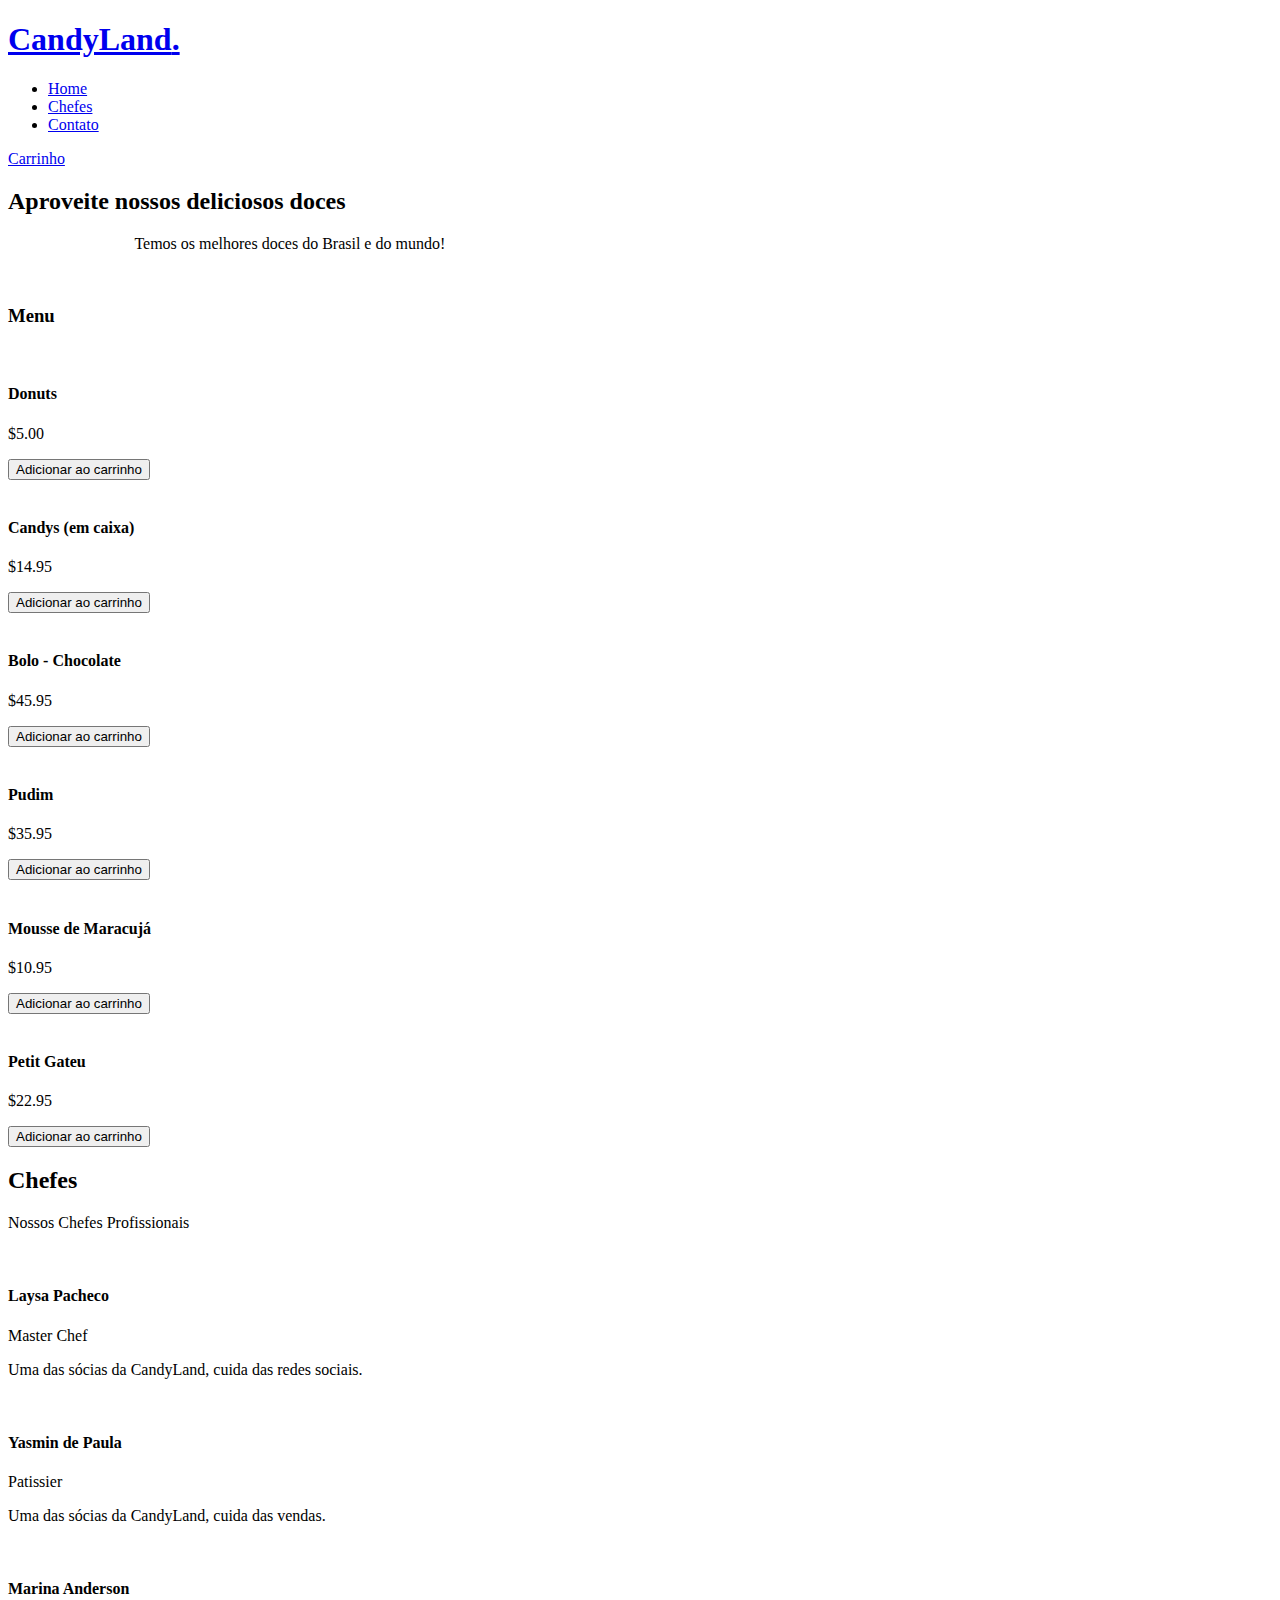
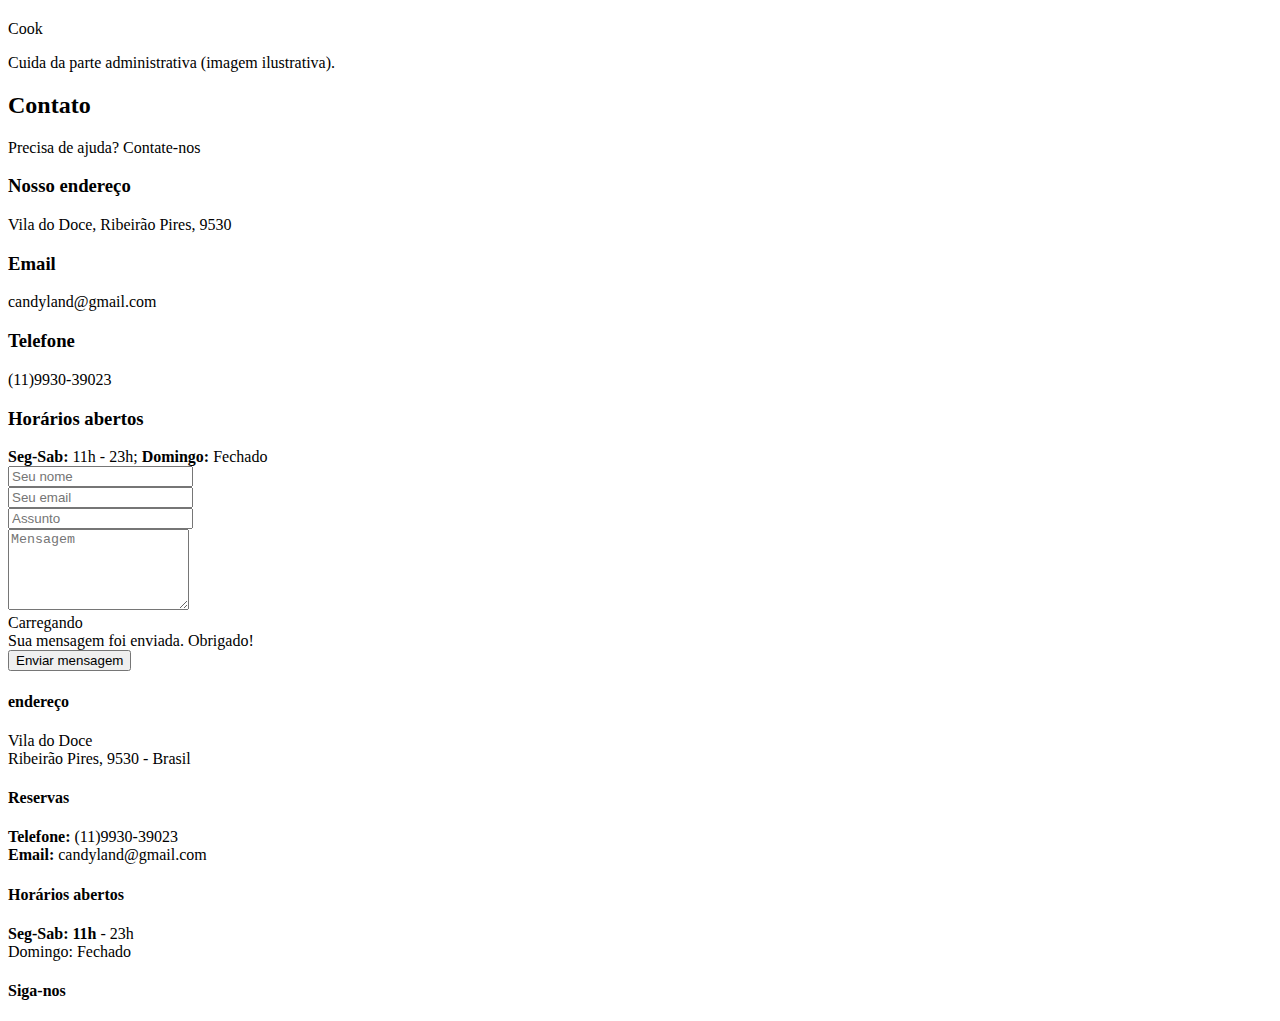
==== principal.html @ 86f4de65 "Add files via upload" ====
<!DOCTYPE html>
<html lang="pt-BR">

<head>
  <meta charset="utf-8">
  <meta content="width=device-width, initial-scale=1.0" name="viewport">

  <title>CandyLand</title>
  <meta content="" name="description">
  <meta content="" name="keywords">

  <!-- Favicons -->
  <link href="assets/img/favicon.png" rel="icon">
  <link href="assets/img/apple-touch-icon.png" rel="apple-touch-icon">

  <!-- Google Fonts -->
  <link rel="preconnect" href="https://fonts.googleapis.com">
  <link rel="preconnect" href="https://fonts.gstatic.com" crossorigin>
  <link href="https://fonts.googleapis.com/css2?family=Open+Sans:ital,wght@0,300;0,400;0,500;0,600;0,700;1,300;1,400;1,600;1,700&family=Amatic+SC:ital,wght@0,300;0,400;0,500;0,600;0,700;1,300;1,400;1,500;1,600;1,700&family=Inter:ital,wght@0,300;0,400;0,500;0,600;0,700;1,300;1,400;1,500;1,600;1,700&display=swap" rel="stylesheet">

  <!-- Vendor CSS Files -->
  <link href="assets/vendor/bootstrap/css/bootstrap.min.css" rel="stylesheet">
  <link href="assets/vendor/bootstrap-icons/bootstrap-icons.css" rel="stylesheet">
  <link href="assets/vendor/aos/aos.css" rel="stylesheet">
  <link href="assets/vendor/glightbox/css/glightbox.min.css" rel="stylesheet">
  <link href="assets/vendor/swiper/swiper-bundle.min.css" rel="stylesheet">

  <!-- Template Main CSS File -->
  <link href="assets/css/main.css" rel="stylesheet">

</head>

<body>

  <!-- ======= Header ======= -->
  <header id="header" class="header fixed-top d-flex align-items-center">
    <div class="container d-flex align-items-center justify-content-between">

      <a href="index.html" class="logo d-flex align-items-center me-auto me-lg-0">
        <!-- Uncomment the line below if you also wish to use an image logo -->
        <!-- <img src="assets/img/logo.png" alt=""> -->
        <h1>CandyLand<span>.</span></h1>
      </a>

      <nav id="navbar" class="navbar">
        <ul>
          <li><a href="#hero">Home</a></li>
          <li><a href="#chefs">Chefes</a></li>
          <li><a href="#contact">Contato</a></li>
        </ul>
      </nav><!-- .navbar -->

      <a class="btn-book-a-table" href="carrinho.html">Carrinho</a>
      <i class="mobile-nav-toggle mobile-nav-show bi bi-list"></i>
      <i class="mobile-nav-toggle mobile-nav-hide d-none bi bi-x"></i>

    </div>
  </header><!-- End Header -->

  <!-- ======= Hero Section ======= -->
  <section id="hero" class="hero d-flex align-items-center section-bg">
    <div class="container">
      <div class="row justify-content-between gy-5">
        <div class="col-lg-5 order-2 order-lg-1 d-flex flex-column justify-content-center align-items-center align-items-lg-start text-center text-lg-start">
          <h2 data-aos="fade-up">Aproveite nossos deliciosos doces</h2>
          <p style="margin-left: 10%;" data-aos="fade-up" data-aos-delay="100">Temos os melhores doces do Brasil e do mundo!</p>
          <div class="d-flex" data-aos="fade-up" data-aos-delay="200">
          </div>
        </div>
        <div class="col-lg-5 order-1 order-lg-2 text-center text-lg-start">
          <img style="width: 70%;" src="assets/img/rosquinhas.png" class="img-fluid" alt="" data-aos="zoom-out" data-aos-delay="300">
        </div>
      </div>
    </div>
  </section><!-- End Hero Section -->

  <main id="main">

    <!-- ======= About Section ======= -->
    <section id="about" class="about">
      <div class="container" data-aos="fade-up">

            <div class="tab-header text-center">
              <h3>Menu</h3>
            </div>

            <div class="row gy-5">

              <div class="col-lg-4 menu-item">
                <a href="assets/img/rosquinha.png" class="glightbox"><img src="assets/img/rosquinha.png" class="menu-img img-fluid" alt=""></a>
                <h4>Donuts</h4>
                <p id="price_1" class="price">
                   $5.00
                </p>
                <button class="btn-card" onclick="addToCart('Donuts', 5)">Adicionar ao carrinho</button>
             </div><!-- Menu Item -->

              <div class="col-lg-4 menu-item">
                <a href="assets\img\depositphotos_20615819-stock-photo-sweet-candy.jpg" class="glightbox"><img src="assets\img\depositphotos_20615819-stock-photo-sweet-candy.jpg" class="menu-img img-fluid" alt=""></a>
                <h4>Candys (em caixa)</h4>
                <p class="price">
                  $14.95
                </p>
                <button class="btn-card" onclick="addToCart('Candys', 14.95)">Adicionar ao carrinho</button>              </div><!-- Menu Item -->

              <div class="col-lg-4 menu-item">
                <a href="assets/img/bolo.png" class="glightbox"><img src="assets/img/bolo.png" class="menu-img img-fluid" alt=""></a>
                <h4>Bolo - Chocolate</h4>
                <p class="price">
                  $45.95
                </p>
                <button class="btn-card" onclick="addToCart('Bolo de Chocolate', 45.95)">Adicionar ao carrinho</button>              </div><!-- Menu Item -->

              <div class="col-lg-4 menu-item">
                <a href="assets/img/pudim.png" class="glightbox"><img src="assets/img/pudim.png" class="menu-img img-fluid" alt=""></a>
                <h4>Pudim</h4>
                <p class="price">
                  $35.95
                </p>
                <button class="btn-card" onclick="addToCart('Pudim', 35.95)">Adicionar ao carrinho</button>              </div><!-- Menu Item -->

              <div class="col-lg-4 menu-item">
                <a href="assets/img/mousse-maracuja.png" class="glightbox"><img src="assets/img/mousse-maracuja.png" class="menu-img img-fluid" alt=""></a>
                <h4>Mousse de Maracujá</h4>
                <p class="price">
                  $10.95
                </p>
                <button class="btn-card" onclick="addToCart('Mousse de Maracujá', 10.95)">Adicionar ao carrinho</button>              </div><!-- Menu Item -->

              <div class="col-lg-4 menu-item">
                <a href="assets/img/petit-gateu.png" class="glightbox"><img src="assets/img/petit-gateu.png" class="menu-img img-fluid" alt=""></a>
                <h4>Petit Gateu</h4>
                <p class="price">
                  $22.95
                </p>
                <button class="btn-card" onclick="addToCart('Petit Gateu', 22.95)">Adicionar ao carrinho</button>              </div><!-- Menu Item -->

              </div><!-- Menu Item -->

            </div>
          </div><!-- End Starter Menu Content -->

    <!-- ======= Chefs Section ======= -->
    <section id="chefs" class="chefs section-bg">
      <div class="container" data-aos="fade-up">

        <div class="section-header">
          <h2>Chefes</h2>
          <p>Nossos <span>Chefes</span> Profissionais</p>
        </div>

        <div class="row gy-4">

          <div class="col-lg-4 col-md-6 d-flex align-items-stretch" data-aos="fade-up" data-aos-delay="100">
            <div class="chef-member">
              <div class="member-img">
                <img src="assets/img/chefs/laysa.jpeg" class="img-fluid" alt="">
                <div class="social">
                  <a href=""><i class="bi bi-twitter"></i></a>
                  <a href=""><i class="bi bi-facebook"></i></a>
                  <a href=""><i class="bi bi-instagram"></i></a>
                  <a href=""><i class="bi bi-linkedin"></i></a>
                </div>
              </div>
              <div class="member-info">
                <h4>Laysa Pacheco</h4>
                <span>Master Chef</span>
                <p>Uma das sócias da CandyLand, cuida das redes sociais.</p>
              </div>
            </div>
          </div><!-- End Chefs Member -->

          <div class="col-lg-4 col-md-6 d-flex align-items-stretch" data-aos="fade-up" data-aos-delay="200">
            <div class="chef-member">
              <div class="member-img">
                <img src="assets/img/chefs/yas.jpeg" class="img-fluid" alt="">
                <div class="social">
                  <a href=""><i class="bi bi-twitter"></i></a>
                  <a href=""><i class="bi bi-facebook"></i></a>
                  <a href=""><i class="bi bi-instagram"></i></a>
                  <a href=""><i class="bi bi-linkedin"></i></a>
                </div>
              </div>
              <div class="member-info">
                <h4>Yasmin de Paula</h4>
                <span>Patissier</span>
                <p>Uma das sócias da CandyLand, cuida das vendas.</p>
              </div>
            </div>
          </div><!-- End Chefs Member -->

          <div class="col-lg-4 col-md-6 d-flex align-items-stretch" data-aos="fade-up" data-aos-delay="300">
            <div class="chef-member">
              <div class="member-img">
                <img style="height: 70vh;" src="assets/img/chefs/menina.jpg" class="img-fluid" alt="">
                <div class="social">
                  <a href=""><i class="bi bi-twitter"></i></a>
                  <a href=""><i class="bi bi-facebook"></i></a>
                  <a href=""><i class="bi bi-instagram"></i></a>
                  <a href=""><i class="bi bi-linkedin"></i></a>
                </div>
              </div>
              <div class="member-info">
                <h4>Marina Anderson</h4>
                <span>Cook</span>
                <p>Cuida da parte administrativa (imagem ilustrativa).</p>
              </div>
            </div>
          </div><!-- End Chefs Member -->

        </div>

      </div>
    </section><!-- End Chefs Section -->

    <!-- ======= Contact Section ======= -->
    <section id="contact" class="contact">
      <div class="container" data-aos="fade-up">

        <div class="section-header">
          <h2>Contato</h2>
          <p>Precisa de ajuda? <span>Contate-nos</span></p>
        </div>

        <div class="row gy-4">

          <div class="col-md-6">
            <div class="info-item  d-flex align-items-center">
              <i class="icon bi bi-map flex-shrink-0"></i>
              <div>
                <h3>Nosso endereço</h3>
                <p>Vila do Doce, Ribeirão Pires, 9530</p>
              </div>
            </div>
          </div><!-- End Info Item -->

          <div class="col-md-6">
            <div class="info-item d-flex align-items-center">
              <i class="icon bi bi-envelope flex-shrink-0"></i>
              <div>
                <h3>Email</h3>
                <p>candyland@gmail.com</p>
              </div>
            </div>
          </div><!-- End Info Item -->

          <div class="col-md-6">
            <div class="info-item  d-flex align-items-center">
              <i class="icon bi bi-telephone flex-shrink-0"></i>
              <div>
                <h3>Telefone</h3>
                <p>(11)9930-39023</p>
              </div>
            </div>
          </div><!-- End Info Item -->

          <div class="col-md-6">
            <div class="info-item  d-flex align-items-center">
              <i class="icon bi bi-share flex-shrink-0"></i>
              <div>
                <h3>Horários abertos</h3>
                <div><strong>Seg-Sab:</strong> 11h - 23h;
                  <strong>Domingo:</strong> Fechado
                </div>
              </div>
            </div>
          </div><!-- End Info Item -->

        </div>

        <form action="forms/contact.php" method="post" role="form" class="php-email-form p-3 p-md-4">
          <div class="row">
            <div class="col-xl-6 form-group">
              <input type="text" name="name" class="form-control" id="name" placeholder="Seu nome" required>
            </div>
            <div class="col-xl-6 form-group">
              <input type="email" class="form-control" name="email" id="email" placeholder="Seu email" required>
            </div>
          </div>
          <div class="form-group">
            <input type="text" class="form-control" name="subject" id="subject" placeholder="Assunto" required>
          </div>
          <div class="form-group">
            <textarea class="form-control" name="message" rows="5" placeholder="Mensagem" required></textarea>
          </div>
          <div class="my-3">
            <div class="loading">Carregando</div>
            <div class="error-message"></div>
            <div class="sent-message">Sua mensagem foi enviada. Obrigado!</div>
          </div>
          <div class="text-center"><button type="submit">Enviar mensagem</button></div>
        </form><!--End Contact Form -->

      </div>
    </section><!-- End Contact Section -->

  </main><!-- End #main -->

  <!-- ======= Footer ======= -->
  <footer id="footer" class="footer">

    <div class="container">
      <div class="row gy-3">
        <div class="col-lg-3 col-md-6 d-flex">
          <i class="bi bi-geo-alt icon"></i>
          <div>
            <h4>endereço</h4>
            <p>
              Vila do Doce <br>
              Ribeirão Pires, 9530 - Brasil<br>
            </p>
          </div>

        </div>

        <div class="col-lg-3 col-md-6 footer-links d-flex">
          <i class="bi bi-telephone icon"></i>
          <div>
            <h4>Reservas</h4>
            <p>
              <strong>Telefone:</strong> (11)9930-39023<br>
              <strong>Email:</strong> candyland@gmail.com<br>
            </p>
          </div>
        </div>

        <div class="col-lg-3 col-md-6 footer-links d-flex">
          <i class="bi bi-clock icon"></i>
          <div>
            <h4>Horários abertos</h4>
            <p>
              <strong>Seg-Sab: 11h</strong> - 23h<br>
              Domingo: Fechado
            </p>
          </div>
        </div>

        <div class="col-lg-3 col-md-6 footer-links">
          <h4>Siga-nos</h4>
          <div class="social-links d-flex">
            <a href="#" class="twitter"><i class="bi bi-twitter"></i></a>
            <a href="#" class="facebook"><i class="bi bi-facebook"></i></a>
            <a href="#" class="instagram"><i class="bi bi-instagram"></i></a>
            <a href="#" class="linkedin"><i class="bi bi-linkedin"></i></a>
          </div>
        </div>

      </div>
    </div>

  </footer><!-- End Footer -->
  <!-- End Footer -->

  <a href="#" class="scroll-top d-flex align-items-center justify-content-center"><i class="bi bi-arrow-up-short"></i></a>

  <div id="preloader"></div>

  <!-- Vendor JS Files -->
  <script src="assets/vendor/bootstrap/js/bootstrap.bundle.min.js"></script>
  <script src="assets/vendor/aos/aos.js"></script>
  <script src="assets/vendor/glightbox/js/glightbox.min.js"></script>
  <script src="assets/vendor/purecounter/purecounter_vanilla.js"></script>
  <script src="assets/vendor/swiper/swiper-bundle.min.js"></script>
  <script src="assets/vendor/php-email-form/validate.js"></script>

  <!-- Template Main JS File -->
  <script src="assets/js/main.js"></script>

</body>

</html>
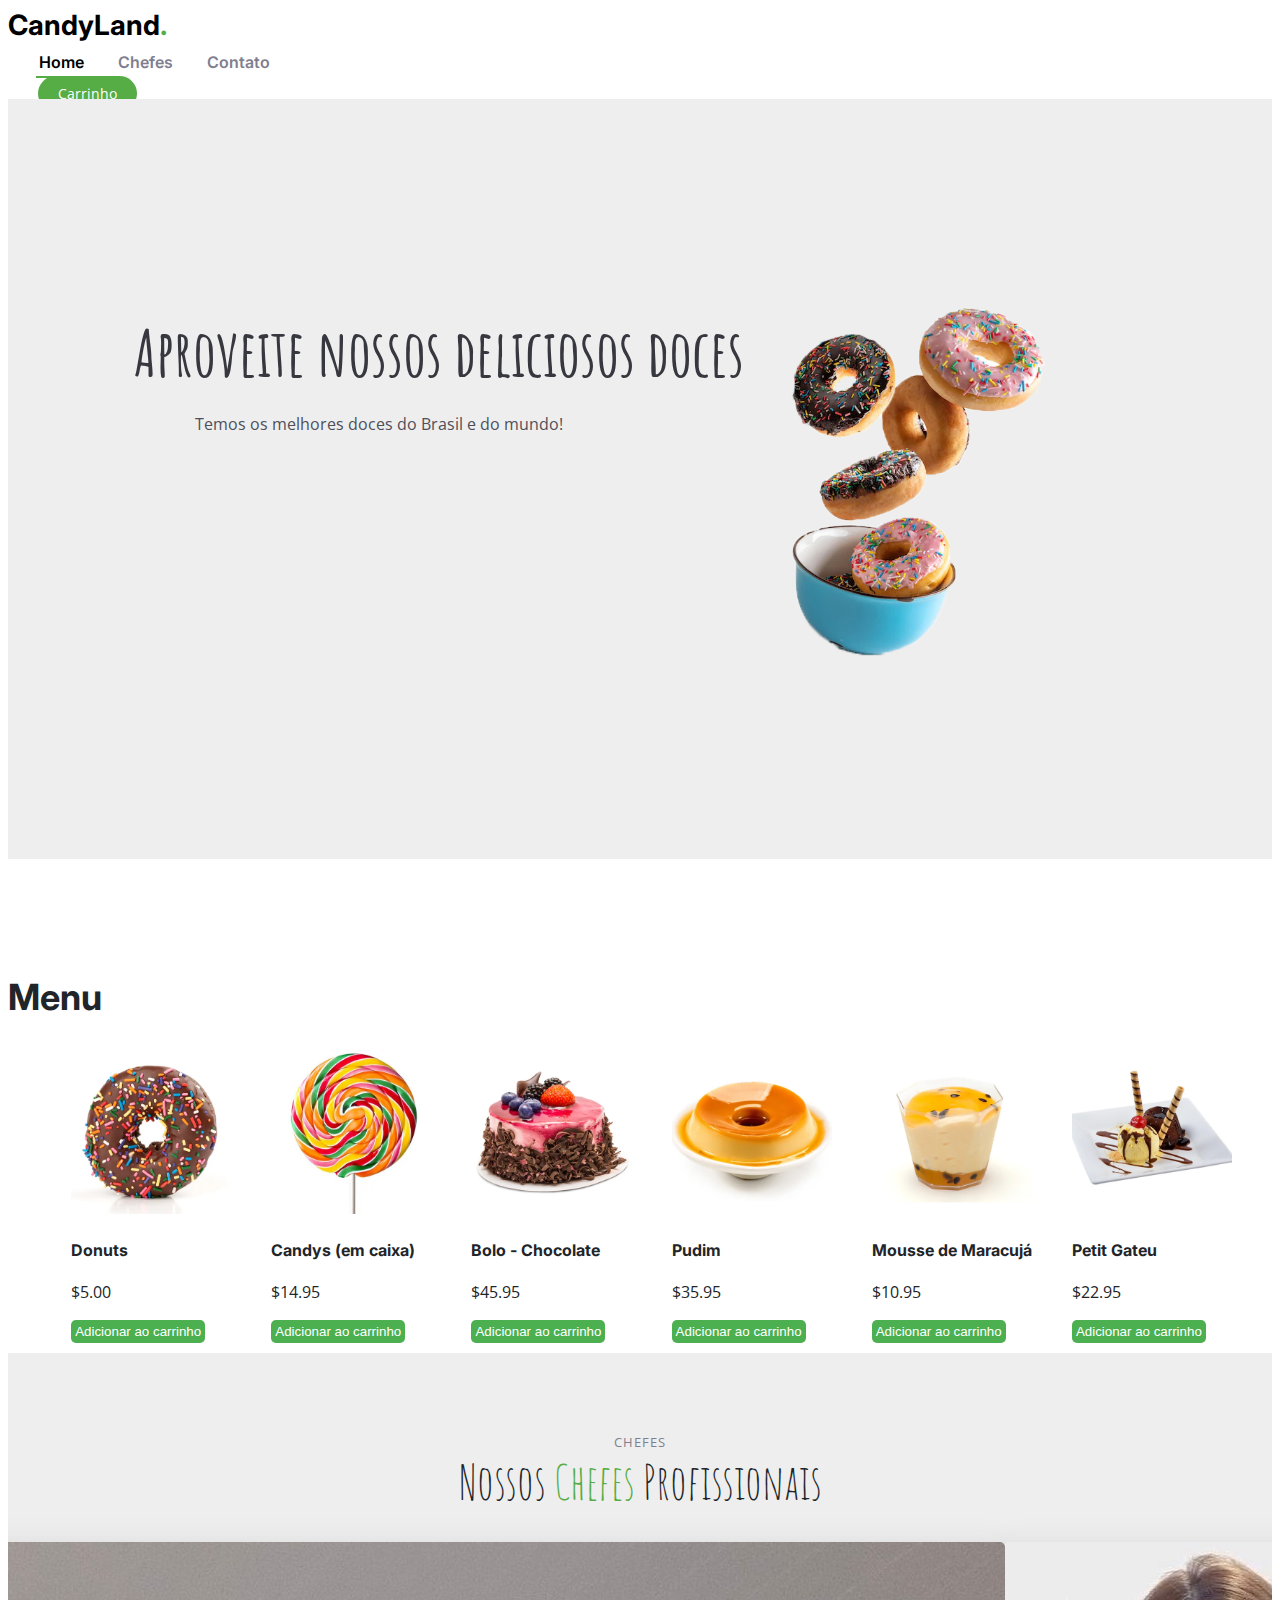
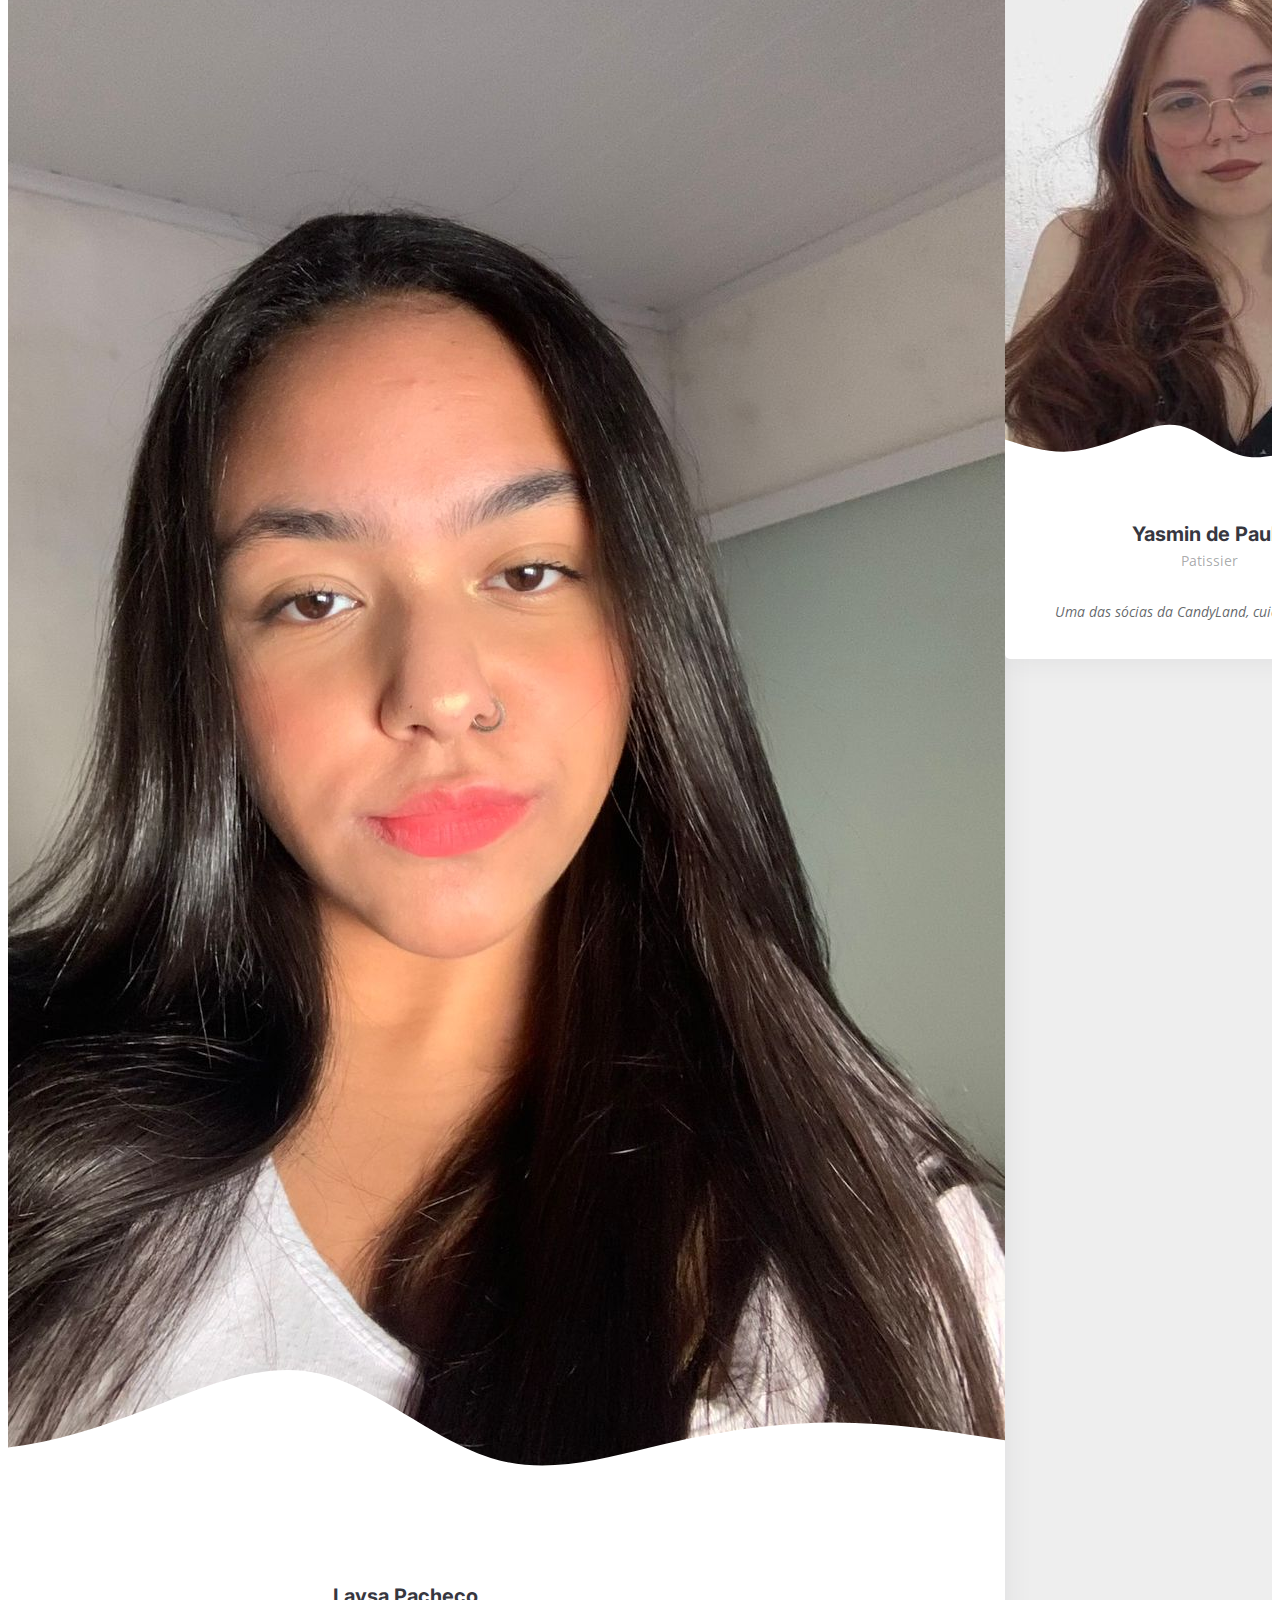
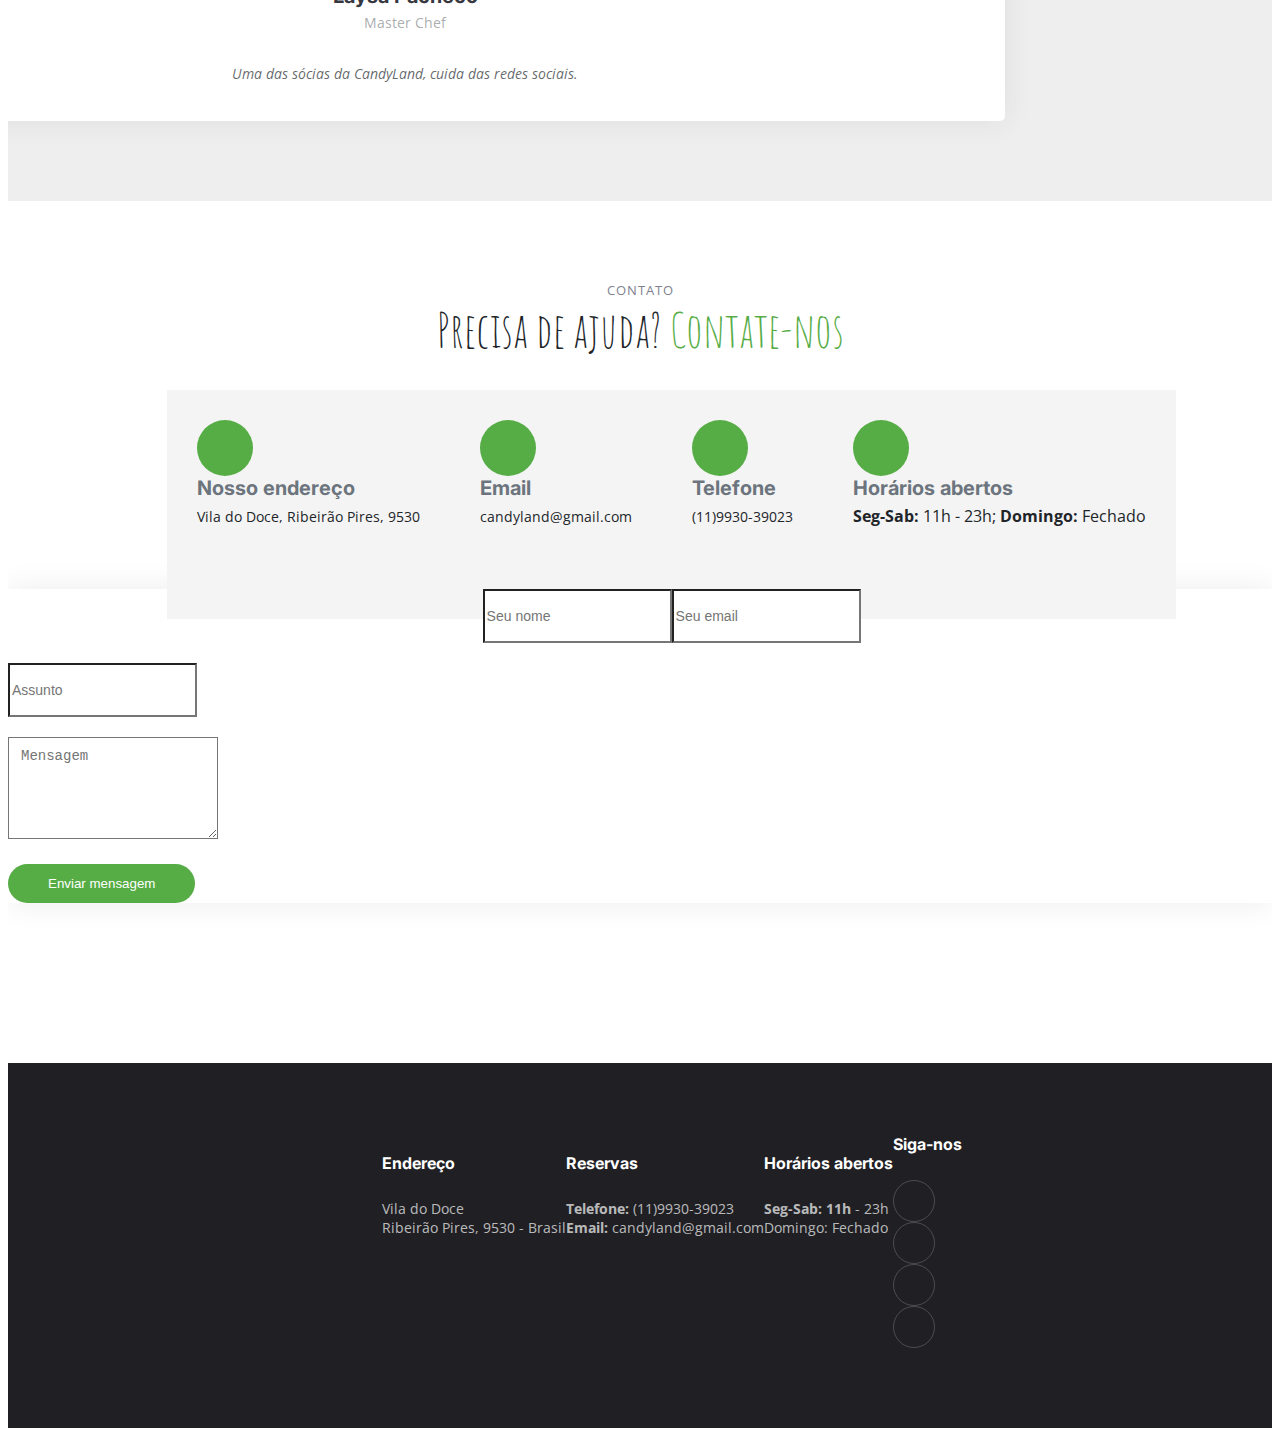
==== commit 5e27c108: "Add files via upload" ====
--- a/principal.html
+++ b/principal.html
@@ -192,7 +192,7 @@
           <div class="col-lg-4 col-md-6 d-flex align-items-stretch" data-aos="fade-up" data-aos-delay="300">
             <div class="chef-member">
               <div class="member-img">
-                <img style="height: 70vh;" src="assets/img/chefs/menina.jpg" class="img-fluid" alt="">
+                <img src="assets/img/chefs/menina.png" class="img-fluid" alt="">
                 <div class="social">
                   <a href=""><i class="bi bi-twitter"></i></a>
                   <a href=""><i class="bi bi-facebook"></i></a>
@@ -304,7 +304,7 @@
         <div class="col-lg-3 col-md-6 d-flex">
           <i class="bi bi-geo-alt icon"></i>
           <div>
-            <h4>endereço</h4>
+            <h4>Endereço</h4>
             <p>
               Vila do Doce <br>
               Ribeirão Pires, 9530 - Brasil<br>
--- a/assets/css/main.css
+++ b/assets/css/main.css
@@ -0,0 +1,1780 @@
+/**
+* Template Name: Yummy
+* Updated: May 30 2023 with Bootstrap v5.3.0
+* Template URL: https://bootstrapmade.com/yummy-bootstrap-restaurant-website-template/
+* Author: BootstrapMade.com
+* License: https://bootstrapmade.com/license/
+*/
+
+/*--------------------------------------------------------------
+# Set main reusable colors and fonts using CSS variables
+# Learn more about CSS variables at https://developer.mozilla.org/en-US/docs/Web/CSS/Using_CSS_custom_properties
+--------------------------------------------------------------*/
+/* Fonts */
+:root {
+  --font-default: "Open Sans", system-ui, -apple-system, "Segoe UI", Roboto, "Helvetica Neue", Arial, "Noto Sans", "Liberation Sans", sans-serif, "Apple Color Emoji", "Segoe UI Emoji", "Segoe UI Symbol", "Noto Color Emoji";
+  --font-primary: "Amatic SC", sans-serif;
+  --font-secondary: "Inter", sans-serif;
+}
+
+/* Colors */
+:root {
+  --color-default: #212529;
+  --color-primary: #56ac45;
+  --color-secondary: #37373f;
+}
+
+/* Smooth scroll behavior */
+:root {
+  scroll-behavior: smooth;
+}
+
+/*--------------------------------------------------------------
+# General
+--------------------------------------------------------------*/
+body {
+  font-family: var(--font-default);
+  color: var(--color-default);
+}
+
+a {
+  color: var(--color-primary);
+  text-decoration: none;
+}
+
+a:hover {
+  color: #ec2727;
+  text-decoration: none;
+}
+
+h1,
+h2,
+h3,
+h4,
+h5,
+h6 {
+  font-family: var(--font-secondary);
+}
+
+/*--------------------------------------------------------------
+# Sections & Section Header
+--------------------------------------------------------------*/
+section {
+  overflow: hidden;
+  padding: 80px 0;
+}
+
+.section-bg {
+  background-color: #eee;
+}
+
+.section-header {
+  text-align: center;
+  padding-bottom: 30px;
+}
+
+.section-header h2 {
+  font-size: 13px;
+  letter-spacing: 1px;
+  font-weight: 400;
+  margin: 0;
+  padding: 0;
+  color: #7f7f90;
+  text-transform: uppercase;
+  font-family: var(--font-default);
+}
+
+.section-header p {
+  margin: 0;
+  font-size: 48px;
+  font-weight: 400;
+  font-family: var(--font-primary);
+}
+
+.section-header p span {
+  color: var(--color-primary);
+}
+
+/*--------------------------------------------------------------
+# Breadcrumbs
+--------------------------------------------------------------*/
+.breadcrumbs {
+  padding: 15px 0;
+  background: rgba(55, 55, 63, 0.05);
+  margin-top: 90px;
+}
+
+@media (max-width: 575px) {
+  .breadcrumbs {
+    margin-top: 70px;
+  }
+}
+
+.breadcrumbs h2 {
+  font-size: 24px;
+  font-weight: 400;
+  margin: 0;
+}
+
+.breadcrumbs ol {
+  display: flex;
+  flex-wrap: wrap;
+  list-style: none;
+  padding: 0;
+  margin: 0;
+  font-size: 14px;
+}
+
+.breadcrumbs ol li+li {
+  padding-left: 10px;
+}
+
+.breadcrumbs ol li+li::before {
+  display: inline-block;
+  padding-right: 10px;
+  color: #676775;
+  content: "/";
+}
+
+@media (max-width: 992px) {
+  .breadcrumbs .d-flex {
+    display: block !important;
+  }
+
+  .breadcrumbs h2 {
+    margin-bottom: 10px;
+  }
+
+  .breadcrumbs ol {
+    display: block;
+  }
+
+  .breadcrumbs ol li {
+    display: inline-block;
+  }
+}
+
+/*--------------------------------------------------------------
+# Scroll top button
+--------------------------------------------------------------*/
+.scroll-top {
+  position: fixed;
+  visibility: hidden;
+  opacity: 0;
+  right: 15px;
+  bottom: 15px;
+  z-index: 99999;
+  background: var(--color-primary);
+  width: 44px;
+  height: 44px;
+  border-radius: 50px;
+  transition: all 0.4s;
+}
+
+.scroll-top i {
+  font-size: 24px;
+  color: #fff;
+  line-height: 0;
+}
+
+.scroll-top:hover {
+  background: #ec2727;
+  color: #fff;
+}
+
+.scroll-top.active {
+  visibility: visible;
+  opacity: 1;
+}
+
+/*--------------------------------------------------------------
+# Preloader
+--------------------------------------------------------------*/
+#preloader {
+  position: fixed;
+  inset: 0;
+  z-index: 9999;
+  overflow: hidden;
+  background: #fff;
+  transition: all 0.6s ease-out;
+  width: 100%;
+  height: 100vh;
+}
+
+#preloader:before,
+#preloader:after {
+  content: "";
+  position: absolute;
+  border: 4px solid var(--color-primary);
+  border-radius: 50%;
+  animation: animate-preloader 2s cubic-bezier(0, 0.2, 0.8, 1) infinite;
+}
+
+#preloader:after {
+  animation-delay: -0.5s;
+}
+
+@keyframes animate-preloader {
+  0% {
+    width: 10px;
+    height: 10px;
+    top: calc(50% - 5px);
+    left: calc(50% - 5px);
+    opacity: 1;
+  }
+
+  100% {
+    width: 72px;
+    height: 72px;
+    top: calc(50% - 36px);
+    left: calc(50% - 36px);
+    opacity: 0;
+  }
+}
+
+/*--------------------------------------------------------------
+# Disable aos animation delay on mobile devices
+--------------------------------------------------------------*/
+@media screen and (max-width: 768px) {
+  [data-aos-delay] {
+    transition-delay: 0 !important;
+  }
+}
+
+/*--------------------------------------------------------------
+# Header
+--------------------------------------------------------------*/
+.header {
+  background: #fff;
+  transition: all 0.5s;
+  z-index: 997;
+  height: 90px;
+  border-bottom: 1px solid #fff;
+}
+
+@media (max-width: 575px) {
+  .header {
+    height: 70px;
+  }
+}
+
+.header.sticked {
+  border-color: #fff;
+  border-color: #eee;
+}
+
+.header .logo img {
+  max-height: 40px;
+  margin-right: 6px;
+}
+
+.header .logo h1 {
+  font-size: 28px;
+  font-weight: 700;
+  color: #000;
+  margin: 0;
+  font-family: var(--font-secondary);
+}
+
+.header .logo h1 span {
+  color: var(--color-primary);
+}
+
+.header .btn-book-a-table,
+.header .btn-book-a-table:focus {
+  font-size: 14px;
+  color: #fff;
+  background: var(--color-primary);
+  padding: 8px 20px;
+  margin-left: 30px;
+  border-radius: 50px;
+  transition: 0.3s;
+}
+
+.header .btn-book-a-table:hover,
+.header .btn-book-a-table:focus:hover {
+  color: #fff;
+  background: rgba(206, 18, 18, 0.8);
+}
+
+section {
+  scroll-margin-top: 90px;
+}
+
+/*--------------------------------------------------------------
+# Desktop Navigation
+--------------------------------------------------------------*/
+@media (min-width: 1280px) {
+  .navbar {
+    padding: 0;
+  }
+
+  .navbar ul {
+    margin: 0;
+    padding: 0;
+    display: flex;
+    list-style: none;
+    align-items: center;
+  }
+
+  .navbar li {
+    position: relative;
+  }
+
+  .navbar>ul>li {
+    white-space: nowrap;
+    padding: 10px 0 10px 28px;
+  }
+
+  .navbar a,
+  .navbar a:focus {
+    display: flex;
+    align-items: center;
+    justify-content: space-between;
+    padding: 0 3px;
+    font-family: var(--font-secondary);
+    font-size: 16px;
+    font-weight: 600;
+    color: #7f7f90;
+    white-space: nowrap;
+    transition: 0.3s;
+    position: relative;
+  }
+
+  .navbar a i,
+  .navbar a:focus i {
+    font-size: 12px;
+    line-height: 0;
+    margin-left: 5px;
+  }
+
+  .navbar>ul>li>a:before {
+    content: "";
+    position: absolute;
+    width: 100%;
+    height: 2px;
+    bottom: -6px;
+    left: 0;
+    background-color: var(--color-primary);
+    visibility: hidden;
+    width: 0px;
+    transition: all 0.3s ease-in-out 0s;
+  }
+
+  .navbar a:hover:before,
+  .navbar li:hover>a:before,
+  .navbar .active:before {
+    visibility: visible;
+    width: 100%;
+  }
+
+  .navbar a:hover,
+  .navbar .active,
+  .navbar .active:focus,
+  .navbar li:hover>a {
+    color: #000;
+  }
+
+  .navbar .dropdown ul {
+    display: block;
+    position: absolute;
+    left: 28px;
+    top: calc(100% + 30px);
+    margin: 0;
+    padding: 10px 0;
+    z-index: 99;
+    opacity: 0;
+    visibility: hidden;
+    background: #fff;
+    box-shadow: 0px 0px 30px rgba(127, 137, 161, 0.25);
+    transition: 0.3s;
+    border-radius: 4px;
+  }
+
+  .navbar .dropdown ul li {
+    min-width: 200px;
+  }
+
+  .navbar .dropdown ul a {
+    padding: 10px 20px;
+    font-size: 15px;
+    text-transform: none;
+    font-weight: 600;
+  }
+
+  .navbar .dropdown ul a i {
+    font-size: 12px;
+  }
+
+  .navbar .dropdown ul a:hover,
+  .navbar .dropdown ul .active:hover,
+  .navbar .dropdown ul li:hover>a {
+    color: var(--color-primary);
+  }
+
+  .navbar .dropdown:hover>ul {
+    opacity: 1;
+    top: 100%;
+    visibility: visible;
+  }
+
+  .navbar .dropdown .dropdown ul {
+    top: 0;
+    left: calc(100% - 30px);
+    visibility: hidden;
+  }
+
+  .navbar .dropdown .dropdown:hover>ul {
+    opacity: 1;
+    top: 0;
+    left: 100%;
+    visibility: visible;
+  }
+
+  label {
+    margin: 3%;
+  }
+
+  .container-table {
+    width: 80%;
+    max-width: 100%;
+    margin: auto;
+    padding-top: 4em;
+    border-radius: 10px;
+    box-shadow: 0 0 20px rgba(0, 0, 0, 0.1);
+    justify-content: center;
+    margin-bottom: 2%;
+  }
+
+  h2 {
+    text-align: center;
+    font-size: 1.5rem;
+    margin-bottom: 2%;
+  }
+
+  table {
+    width: 100%;
+    border-collapse: collapse;
+  }
+
+  th,
+  td {
+    padding: 1%;
+    border-bottom: 0.2% solid #eee;
+    text-align: left;
+  }
+
+  th:first-of-type,
+  td:first-of-type {
+    width: 60%;
+  }
+
+  th:nth-of-type(2),
+  td:nth-of-type(2) {
+    width: 20%;
+  }
+
+  th:last-of-type,
+  td:last-of-type {
+    width: 20%;
+    text-align: right;
+  }
+
+  tfoot tr:first-of-type {
+    border-top: 0.2% solid #eee;
+  }
+
+  td[colspan="2"] {
+    text-align: left;
+    font-weight: bold;
+  }
+
+  button {
+    background-color: #4CAF50;
+    color: white;
+    padding: 5%;
+    border: none;
+    border-radius: 5px;
+    cursor: pointer;
+  }
+
+  button:hover {
+    background-color: #3e8e41;
+  }
+
+  /* CSS para animação */
+  .fade-in {
+    animation: fadeIn 0.5s ease-out;
+  }
+
+  @keyframes fadeIn {
+    from {
+      opacity: 0;
+    }
+    to {
+      opacity: 1;
+    }
+  }
+
+  .carrinho {
+    display: flex;
+    justify-content: space-between;
+    align-items: center;
+    padding: 20px;
+    background-color: #f7f7f7;
+    border: 1px solid #ccc;
+  }
+
+  .btn-card {
+    padding: 2%;
+    margin-bottom: 5%;
+  }
+
+  .btn-pag {
+    justify-content: center;
+    display: flex;
+    margin: 2%;
+  }
+
+  .btn-pag button {
+    padding: 1%;
+    margin: auto;
+  }
+
+  .h1-car {
+    text-align: center;
+    margin-top: 10%;
+  }
+}
+
+@media (min-width: 1280px) and (max-width: 1366px) {
+  .navbar .dropdown .dropdown ul {
+    left: -90%;
+  }
+
+  .navbar .dropdown .dropdown:hover>ul {
+    left: -100%;
+  }
+}
+
+@media (min-width: 1280px) {
+
+  .mobile-nav-show,
+  .mobile-nav-hide {
+    display: none;
+  }
+}
+
+/*--------------------------------------------------------------
+# Mobile Navigation
+--------------------------------------------------------------*/
+@media (max-width: 1279px) {
+  .navbar {
+    position: fixed;
+    top: 0;
+    right: -100%;
+    width: 100%;
+    max-width: 400px;
+    border-left: 1px solid #666;
+    bottom: 0;
+    transition: 0.3s;
+    z-index: 9997;
+  }
+
+  .navbar ul {
+    position: absolute;
+    inset: 0;
+    padding: 50px 0 10px 0;
+    margin: 0;
+    background: rgba(255, 255, 255, 0.9);
+    overflow-y: auto;
+    transition: 0.3s;
+    z-index: 9998;
+  }
+
+  .navbar a,
+  .navbar a:focus {
+    display: flex;
+    align-items: center;
+    justify-content: space-between;
+    padding: 10px 20px;
+    font-family: var(--font-secondary);
+    border-bottom: 2px solid rgba(255, 255, 255, 0.8);
+    font-size: 16px;
+    font-weight: 600;
+    color: #7f7f90;
+    white-space: nowrap;
+    transition: 0.3s;
+  }
+
+  .navbar a i,
+  .navbar a:focus i {
+    font-size: 12px;
+    line-height: 0;
+    margin-left: 5px;
+  }
+
+  .navbar a:hover,
+  .navbar li:hover>a {
+    color: #000;
+  }
+
+  .navbar .active,
+  .navbar .active:focus {
+    color: #000;
+    border-color: var(--color-primary);
+  }
+
+  .navbar .dropdown ul,
+  .navbar .dropdown .dropdown ul {
+    position: static;
+    display: none;
+    padding: 10px 0;
+    margin: 10px 20px;
+    transition: all 0.5s ease-in-out;
+    border: 1px solid #eee;
+  }
+
+  .navbar .dropdown>.dropdown-active,
+  .navbar .dropdown .dropdown>.dropdown-active {
+    display: block;
+  }
+
+  .mobile-nav-show {
+    color: var(--color-secondary);
+    font-size: 28px;
+    cursor: pointer;
+    line-height: 0;
+    transition: 0.5s;
+    z-index: 9999;
+    margin: 0 10px 0 20px;
+  }
+
+  .mobile-nav-hide {
+    color: var(--color-secondary);
+    font-size: 32px;
+    cursor: pointer;
+    line-height: 0;
+    transition: 0.5s;
+    position: fixed;
+    right: 20px;
+    top: 20px;
+    z-index: 9999;
+  }
+
+  .mobile-nav-active {
+    overflow: hidden;
+  }
+
+  .mobile-nav-active .navbar {
+    right: 0;
+  }
+
+  .mobile-nav-active .navbar:before {
+    content: "";
+    position: fixed;
+    inset: 0;
+    background: rgba(255, 255, 255, 0.8);
+    z-index: 9996;
+  }
+}
+
+/*--------------------------------------------------------------
+# About Section
+--------------------------------------------------------------*/
+.about .about-img {
+  min-height: 500px;
+}
+
+.about h3 {
+  font-weight: 700;
+  font-size: 36px;
+  margin-bottom: 30px;
+  font-family: var(--font-secondary);
+}
+
+.about .call-us {
+  left: 10%;
+  right: 10%;
+  bottom: 10%;
+  background-color: #fff;
+  box-shadow: 0px 2px 25px rgba(0, 0, 0, 0.08);
+  padding: 20px;
+  text-align: center;
+}
+
+.about .call-us h4 {
+  font-size: 24px;
+  font-weight: 700;
+  margin-bottom: 5px;
+  font-family: var(--font-default);
+}
+
+.about .call-us p {
+  font-size: 28px;
+  font-weight: 700;
+  color: var(--color-primary);
+}
+
+.about .content ul {
+  list-style: none;
+  padding: 0;
+}
+
+.about .content ul li {
+  padding: 0 0 8px 26px;
+  position: relative;
+}
+
+.about .content ul i {
+  position: absolute;
+  font-size: 20px;
+  left: 0;
+  top: -3px;
+  color: var(--color-primary);
+}
+
+.about .content p:last-child {
+  margin-bottom: 0;
+}
+
+.about .play-btn {
+  width: 94px;
+  height: 94px;
+  background: radial-gradient(var(--color-primary) 50%, rgba(206, 18, 18, 0.4) 52%);
+  border-radius: 50%;
+  display: block;
+  position: absolute;
+  left: calc(50% - 47px);
+  top: calc(50% - 47px);
+  overflow: hidden;
+}
+
+.about .play-btn:before {
+  content: "";
+  position: absolute;
+  width: 120px;
+  height: 120px;
+  animation-delay: 0s;
+  animation: pulsate-btn 2s;
+  animation-direction: forwards;
+  animation-iteration-count: infinite;
+  animation-timing-function: steps;
+  opacity: 1;
+  border-radius: 50%;
+  border: 5px solid rgba(206, 18, 18, 0.7);
+  top: -15%;
+  left: -15%;
+  background: rgba(198, 16, 0, 0);
+}
+
+.about .play-btn:after {
+  content: "";
+  position: absolute;
+  left: 50%;
+  top: 50%;
+  transform: translateX(-40%) translateY(-50%);
+  width: 0;
+  height: 0;
+  border-top: 10px solid transparent;
+  border-bottom: 10px solid transparent;
+  border-left: 15px solid #fff;
+  z-index: 100;
+  transition: all 400ms cubic-bezier(0.55, 0.055, 0.675, 0.19);
+}
+
+.about .play-btn:hover:before {
+  content: "";
+  position: absolute;
+  left: 50%;
+  top: 50%;
+  transform: translateX(-40%) translateY(-50%);
+  width: 0;
+  height: 0;
+  border: none;
+  border-top: 10px solid transparent;
+  border-bottom: 10px solid transparent;
+  border-left: 15px solid #fff;
+  z-index: 200;
+  animation: none;
+  border-radius: 0;
+}
+
+.about .play-btn:hover:after {
+  border-left: 15px solid var(--color-primary);
+  transform: scale(20);
+}
+
+@keyframes pulsate-btn {
+  0% {
+    transform: scale(0.6, 0.6);
+    opacity: 1;
+  }
+
+  100% {
+    transform: scale(1, 1);
+    opacity: 0;
+  }
+}
+
+/*--------------------------------------------------------------
+# Why Us Section
+--------------------------------------------------------------*/
+.why-us .why-box {
+  padding: 30px;
+  background: var(--color-primary);
+  color: #fff;
+}
+
+.why-us .why-box h3 {
+  font-weight: 700;
+  font-size: 34px;
+  margin-bottom: 30px;
+}
+
+.why-us .why-box p {
+  margin-bottom: 30px;
+}
+
+.why-us .why-box .more-btn {
+  display: inline-block;
+  background: rgba(255, 255, 255, 0.3);
+  padding: 6px 30px 8px 30px;
+  color: #fff;
+  border-radius: 50px;
+  transition: all ease-in-out 0.4s;
+}
+
+.why-us .why-box .more-btn i {
+  font-size: 14px;
+}
+
+.why-us .why-box .more-btn:hover {
+  color: var(--color-primary);
+  background: #fff;
+}
+
+.why-us .icon-box {
+  text-align: center;
+  background: #fff;
+  padding: 40px 30px;
+  width: 100%;
+  height: 100%;
+  border: 1px solid rgba(55, 55, 63, 0.1);
+  transition: 0.3s;
+}
+
+.why-us .icon-box i {
+  color: var(--color-primary);
+  margin-bottom: 30px;
+  font-size: 32px;
+  margin-bottom: 30px;
+  background: rgba(206, 18, 18, 0.1);
+  border-radius: 50px;
+  display: flex;
+  align-items: center;
+  justify-content: center;
+  width: 64px;
+  height: 64px;
+}
+
+.why-us .icon-box h4 {
+  font-size: 20px;
+  font-weight: 400;
+  margin: 0 0 30px 0;
+  font-family: var(--font-secondary);
+}
+
+.why-us .icon-box p {
+  font-size: 15px;
+  color: #6c757d;
+}
+
+@media (min-width: 1200px) {
+  .why-us .icon-box:hover {
+    transform: scale(1.1);
+  }
+}
+
+/*--------------------------------------------------------------
+# Stats Counter Section
+--------------------------------------------------------------*/
+.stats-counter {
+  background: linear-gradient(rgba(0, 0, 0, 0.5), rgba(0, 0, 0, 0.5)), url("../img/stats-bg.jpg") center center;
+  background-size: cover;
+  padding: 100px 0;
+}
+
+@media (min-width: 1365px) {
+  .stats-counter {
+    background-attachment: fixed;
+  }
+}
+
+.stats-counter .stats-item {
+  padding: 30px;
+  width: 100%;
+}
+
+.stats-counter .stats-item span {
+  font-size: 48px;
+  display: block;
+  color: #fff;
+  font-weight: 700;
+}
+
+.stats-counter .stats-item p {
+  padding: 0;
+  margin: 0;
+  font-family: var(--font-secondary);
+  font-size: 16px;
+  font-weight: 700;
+  color: rgba(255, 255, 255, 0.6);
+}
+
+/*--------------------------------------------------------------
+# Menu Section
+--------------------------------------------------------------*/
+.menu .nav-tabs {
+  border: 0;
+}
+
+.menu .nav-link {
+  margin: 0 10px;
+  padding: 10px 5px;
+  transition: 0.3s;
+  color: var(--color-secondary);
+  border-radius: 0;
+  cursor: pointer;
+  height: 100%;
+  border: 0;
+  border-bottom: 2px solid #b6b6bf;
+}
+
+@media (max-width: 575px) {
+  .menu .nav-link {
+    margin: 0 10px;
+    padding: 10px 0;
+  }
+}
+
+.menu .nav-link i {
+  padding-right: 15px;
+  font-size: 48px;
+}
+
+.menu .nav-link h4 {
+  font-size: 18px;
+  font-weight: 400;
+  margin: 0;
+  font-family: var(--font-secondary);
+}
+
+@media (max-width: 575px) {
+  .menu .nav-link h4 {
+    font-size: 16px;
+  }
+}
+
+.menu .nav-link:hover {
+  color: var(--color-primary);
+}
+
+.menu .nav-link.active {
+  color: var(--color-primary);
+  border-color: var(--color-primary);
+}
+
+.menu .tab-content .tab-header {
+  padding: 30px 0;
+}
+
+.menu .tab-content .tab-header p {
+  font-size: 14px;
+  text-transform: uppercase;
+  color: #676775;
+  margin-bottom: 0;
+}
+
+.menu .tab-content .tab-header h3 {
+  font-size: 36px;
+  font-weight: 600;
+  color: var(--color-primary);
+}
+
+.menu .tab-content .menu-item {
+  -moz-text-align-last: center;
+  text-align-last: center;
+}
+
+.menu .tab-content .menu-item .menu-img {
+  padding: 0 60px;
+  margin-bottom: 15px;
+}
+
+.menu-item img {
+  width: 80%;
+}
+
+.row {
+  justify-content: center;
+  display: flex;
+  margin-left: 5%;
+}
+
+.menu .tab-content .menu-item h4 {
+  font-size: 22px;
+  font-weight: 500;
+  color: var(--color-secondary);
+  font-family: var(--font-secondary);
+  font-weight: 30px;
+  margin-bottom: 5px;
+}
+
+.menu .tab-content .menu-item .ingredients {
+  font-family: var(--font-secondary);
+  color: #8d8d9b;
+  margin-bottom: 5px;
+}
+
+.menu .tab-content .menu-item .price {
+  font-size: 24px;
+  font-weight: 700;
+  color: var(--color-primary);
+}
+
+/*--------------------------------------------------------------
+# Testimonials Section
+--------------------------------------------------------------*/
+.testimonials .section-header {
+  margin-bottom: 40px;
+}
+
+.testimonials .testimonials-carousel,
+.testimonials .testimonials-slider {
+  overflow: hidden;
+}
+
+.testimonials .testimonial-item .testimonial-content {
+  border-left: 3px solid var(--color-primary);
+  padding-left: 30px;
+}
+
+.testimonials .testimonial-item .testimonial-img {
+  border-radius: 50%;
+  border: 4px solid #fff;
+  margin: 0 auto;
+}
+
+.testimonials .testimonial-item h3 {
+  font-size: 20px;
+  font-weight: bold;
+  margin: 10px 0 5px 0;
+  color: var(--color-default);
+  font-family: var(--font-secondary);
+}
+
+.testimonials .testimonial-item h4 {
+  font-size: 14px;
+  color: #6c757d;
+  margin: 0 0 10px 0;
+  font-family: var(--font-secondary);
+}
+
+.testimonials .testimonial-item .stars i {
+  color: #ffc107;
+  margin: 0 1px;
+}
+
+.testimonials .testimonial-item .quote-icon-left,
+.testimonials .testimonial-item .quote-icon-right {
+  color: #f05656;
+  font-size: 26px;
+  line-height: 0;
+}
+
+.testimonials .testimonial-item .quote-icon-left {
+  display: inline-block;
+  left: -5px;
+  position: relative;
+}
+
+.testimonials .testimonial-item .quote-icon-right {
+  display: inline-block;
+  right: -5px;
+  position: relative;
+  top: 10px;
+  transform: scale(-1, -1);
+}
+
+.testimonials .testimonial-item p {
+  font-style: italic;
+}
+
+.testimonials .swiper-pagination {
+  margin-top: 40px;
+  position: relative;
+}
+
+.testimonials .swiper-pagination .swiper-pagination-bullet {
+  width: 12px;
+  height: 12px;
+  background-color: #d1d1d7;
+  opacity: 1;
+}
+
+.testimonials .swiper-pagination .swiper-pagination-bullet-active {
+  background-color: var(--color-primary);
+}
+
+/*--------------------------------------------------------------
+# Events Section
+--------------------------------------------------------------*/
+.events .container-fluid {
+  padding: 0;
+}
+
+.events .event-item {
+  background-size: cover;
+  background-position: cente;
+  min-height: 600px;
+  padding: 30px;
+}
+
+@media (max-width: 575px) {
+  .events .event-item {
+    min-height: 500px;
+  }
+}
+
+.events .event-item:before {
+  content: "";
+  background: rgba(0, 0, 0, 0.6);
+  position: absolute;
+  inset: 0;
+}
+
+.events .event-item h3 {
+  font-size: 24px;
+  font-weight: 700;
+  margin-bottom: 5px;
+  color: #fff;
+  position: relative;
+}
+
+.events .event-item .price {
+  color: #fff;
+  border-bottom: 2px solid var(--color-primary);
+  font-size: 32px;
+  font-weight: 700;
+  margin-bottom: 15px;
+  position: relative;
+}
+
+.events .event-item .description {
+  margin-bottom: 0;
+  color: rgba(255, 255, 255, 0.9);
+  position: relative;
+}
+
+@media (min-width: 1200px) {
+  .events .swiper-slide-active+.swiper-slide {
+    border-left: 1px solid rgba(255, 255, 255, 0.5);
+    border-right: 1px solid rgba(255, 255, 255, 0.5);
+    z-index: 1;
+  }
+}
+
+.events .swiper-pagination {
+  margin-top: 20px;
+  position: relative;
+}
+
+.events .swiper-pagination .swiper-pagination-bullet {
+  width: 10px;
+  height: 10px;
+  background-color: #d1d1d7;
+  opacity: 1;
+}
+
+.events .swiper-pagination .swiper-pagination-bullet-active {
+  background-color: var(--color-primary);
+}
+
+/*--------------------------------------------------------------
+# Chefs Section
+--------------------------------------------------------------*/
+.chefs .chef-member {
+  overflow: hidden;
+  text-align: center;
+  border-radius: 5px;
+  background: #fff;
+  box-shadow: 0px 0 30px rgba(55, 55, 63, 0.08);
+  transition: 0.3s;
+}
+
+.chefs .chef-member .member-img {
+  position: relative;
+  overflow: hidden;
+}
+
+.chefs .chef-member .member-img:after {
+  position: absolute;
+  content: "";
+  left: 0;
+  bottom: 0;
+  height: 100%;
+  width: 100%;
+  background: url(../img/team-shape.svg) no-repeat center bottom;
+  background-size: contain;
+  z-index: 1;
+}
+
+.chefs .chef-member .social {
+  position: absolute;
+  right: -100%;
+  top: 30px;
+  opacity: 0;
+  border-radius: 4px;
+  transition: 0.5s;
+  background: rgba(255, 255, 255, 0.3);
+  z-index: 2;
+}
+
+.chefs .chef-member .social a {
+  transition: color 0.3s;
+  color: rgba(55, 55, 63, 0.4);
+  margin: 15px 12px;
+  display: block;
+  line-height: 0;
+  text-align: center;
+}
+
+.chefs .chef-member .social a:hover {
+  color: rgba(55, 55, 63, 0.9);
+}
+
+.chefs .chef-member .social i {
+  font-size: 18px;
+}
+
+.chefs .chef-member .member-info {
+  padding: 10px 15px 20px 15px;
+}
+
+.chefs .chef-member .member-info h4 {
+  font-weight: 700;
+  margin-bottom: 5px;
+  font-size: 20px;
+  color: var(--color-secondary);
+}
+
+.chefs .chef-member .member-info span {
+  display: block;
+  font-size: 14px;
+  font-weight: 400;
+  color: rgba(33, 37, 41, 0.4);
+}
+
+.chefs .chef-member .member-info p {
+  font-style: italic;
+  font-size: 14px;
+  padding-top: 15px;
+  line-height: 26px;
+  color: rgba(33, 37, 41, 0.7);
+}
+
+.chefs .chef-member:hover {
+  transform: scale(1.08);
+  box-shadow: 0px 0 30px rgba(55, 55, 63, 0.15);
+}
+
+.chefs .chef-member:hover .social {
+  right: 8px;
+  opacity: 1;
+}
+
+/*--------------------------------------------------------------
+# Book A Table Section
+--------------------------------------------------------------*/
+.book-a-table .reservation-img {
+  min-height: 500px;
+  background-size: cover;
+  background-position: center;
+}
+
+.book-a-table .reservation-form-bg {
+  background: rgba(55, 55, 63, 0.04);
+}
+
+.book-a-table .php-email-form {
+  padding: 40px;
+}
+
+@media (max-width: 575px) {
+  .book-a-table .php-email-form {
+    padding: 20px;
+  }
+}
+
+.book-a-table .php-email-form h3 {
+  font-size: 14px;
+  font-weight: 700;
+  text-transform: uppercase;
+  letter-spacing: 1px;
+}
+
+.book-a-table .php-email-form h4 {
+  font-size: 14px;
+  font-weight: 700;
+  text-transform: uppercase;
+  letter-spacing: 1px;
+  margin: 20px 0 0 0;
+}
+
+.book-a-table .php-email-form p {
+  font-size: 14px;
+  margin-bottom: 20px;
+}
+
+.book-a-table .php-email-form .error-message {
+  display: none;
+  color: #fff;
+  background: #df1529;
+  text-align: left;
+  padding: 15px;
+  margin-bottom: 24px;
+  font-weight: 600;
+}
+
+.book-a-table .php-email-form .sent-message {
+  display: none;
+  color: #fff;
+  background: #059652;
+  text-align: center;
+  padding: 15px;
+  margin-bottom: 24px;
+  font-weight: 600;
+}
+
+.book-a-table .php-email-form .loading {
+  display: none;
+  background: #fff;
+  text-align: center;
+  padding: 15px;
+  margin-bottom: 24px;
+}
+
+.book-a-table .php-email-form .loading:before {
+  content: "";
+  display: inline-block;
+  border-radius: 50%;
+  width: 24px;
+  height: 24px;
+  margin: 0 10px -6px 0;
+  border: 3px solid #059652;
+  border-top-color: #fff;
+  animation: animate-loading 1s linear infinite;
+}
+
+.book-a-table .php-email-form input,
+.book-a-table .php-email-form textarea {
+  border-radius: 0;
+  box-shadow: none;
+  font-size: 14px;
+  border-radius: 0;
+}
+
+.book-a-table .php-email-form input:focus,
+.book-a-table .php-email-form textarea:focus {
+  border-color: var(--color-primary);
+}
+
+.book-a-table .php-email-form input {
+  padding: 12px 15px;
+}
+
+.book-a-table .php-email-form textarea {
+  padding: 12px 15px;
+}
+
+.book-a-table .php-email-form button[type=submit] {
+  background: var(--color-primary);
+  border: 0;
+  padding: 14px 60px;
+  color: #fff;
+  transition: 0.4s;
+  border-radius: 50px;
+}
+
+.book-a-table .php-email-form button[type=submit]:hover {
+  background: #ec2727;
+}
+
+@keyframes animate-loading {
+  0% {
+    transform: rotate(0deg);
+  }
+
+  100% {
+    transform: rotate(360deg);
+  }
+}
+
+/*--------------------------------------------------------------
+# Gallery Section
+--------------------------------------------------------------*/
+.gallery {
+  overflow: hidden;
+}
+
+.gallery .swiper-pagination {
+  margin-top: 20px;
+  position: relative;
+}
+
+.gallery .swiper-pagination .swiper-pagination-bullet {
+  width: 12px;
+  height: 12px;
+  background-color: #d1d1d7;
+  opacity: 1;
+}
+
+.gallery .swiper-pagination .swiper-pagination-bullet-active {
+  background-color: var(--color-primary);
+}
+
+.gallery .swiper-slide-active {
+  text-align: center;
+}
+
+@media (min-width: 992px) {
+  .gallery .swiper-wrapper {
+    padding: 40px 0;
+  }
+
+  .gallery .swiper-slide-active {
+    border: 6px solid var(--color-primary);
+    padding: 4px;
+    background: #fff;
+    z-index: 1;
+    transform: scale(1.2);
+  }
+}
+
+/*--------------------------------------------------------------
+# Contact Section
+--------------------------------------------------------------*/
+.contact .info-item {
+  background: #f4f4f4;
+  padding: 30px;
+  height: 100%;
+}
+
+.contact .info-item .icon {
+  display: flex;
+  align-items: center;
+  justify-content: center;
+  width: 56px;
+  height: 56px;
+  font-size: 24px;
+  line-height: 0;
+  color: #fff;
+  background: var(--color-primary);
+  border-radius: 50%;
+  margin-right: 15px;
+}
+
+.contact .info-item h3 {
+  font-size: 20px;
+  color: #6c757d;
+  font-weight: 700;
+  margin: 0 0 5px 0;
+}
+
+.contact .info-item p {
+  padding: 0;
+  margin: 0;
+  line-height: 24px;
+  font-size: 14px;
+}
+
+.contact .info-item .social-links a {
+  font-size: 24px;
+  display: inline-block;
+  color: rgba(55, 55, 63, 0.7);
+  line-height: 1;
+  margin: 4px 6px 0 0;
+  transition: 0.3s;
+}
+
+.contact .info-item .social-links a:hover {
+  color: var(--color-primary);
+}
+
+.contact .php-email-form {
+  width: 100%;
+  margin-top: 30px;
+  background: #fff;
+  box-shadow: 0 0 30px rgba(0, 0, 0, 0.08);
+}
+
+.contact .php-email-form .form-group {
+  padding-bottom: 20px;
+}
+
+.contact .php-email-form .error-message {
+  display: none;
+  color: #fff;
+  background: #df1529;
+  text-align: left;
+  padding: 15px;
+  font-weight: 600;
+}
+
+.contact .php-email-form .error-message br+br {
+  margin-top: 25px;
+}
+
+.contact .php-email-form .sent-message {
+  display: none;
+  color: #fff;
+  background: #059652;
+  text-align: center;
+  padding: 15px;
+  font-weight: 600;
+}
+
+.contact .php-email-form .loading {
+  display: none;
+  background: #fff;
+  text-align: center;
+  padding: 15px;
+}
+
+.contact .php-email-form .loading:before {
+  content: "";
+  display: inline-block;
+  border-radius: 50%;
+  width: 24px;
+  height: 24px;
+  margin: 0 10px -6px 0;
+  border: 3px solid #059652;
+  border-top-color: #fff;
+  animation: animate-loading 1s linear infinite;
+}
+
+.contact .php-email-form input,
+.contact .php-email-form textarea {
+  border-radius: 0;
+  box-shadow: none;
+  font-size: 14px;
+}
+
+.contact .php-email-form input:focus,
+.contact .php-email-form textarea:focus {
+  border-color: var(--color-primary);
+}
+
+.contact .php-email-form input {
+  height: 48px;
+}
+
+.contact .php-email-form textarea {
+  padding: 10px 12px;
+}
+
+.contact .php-email-form button[type=submit] {
+  background: var(--color-primary);
+  border: 0;
+  padding: 12px 40px;
+  color: #fff;
+  transition: 0.4s;
+  border-radius: 50px;
+}
+
+.contact .php-email-form button[type=submit]:hover {
+  background: #ec2727;
+}
+
+@keyframes animate-loading {
+  0% {
+    transform: rotate(0deg);
+  }
+
+  100% {
+    transform: rotate(360deg);
+  }
+}
+
+/*--------------------------------------------------------------
+# Hero Section
+--------------------------------------------------------------*/
+.hero {
+  width: 100%;
+  background-size: cover;
+  position: relative;
+  min-height: 60vh;
+  padding: 160px 0 60px 0;
+}
+
+.hero h2 {
+  font-size: 64px;
+  font-weight: 700;
+  margin-bottom: 20px;
+  color: var(--color-secondary);
+  font-family: var(--font-primary);
+}
+
+.hero h2 span {
+  color: var(--color-primary);
+}
+
+.hero p {
+  color: #4f4f5a;
+  font-weight: 400;
+  margin-bottom: 30px;
+}
+
+.hero .btn-book-a-table {
+  font-weight: 500;
+  font-size: 14px;
+  letter-spacing: 1px;
+  display: inline-block;
+  padding: 12px 36px;
+  border-radius: 50px;
+  transition: 0.5s;
+  color: #fff;
+  background: var(--color-primary);
+  box-shadow: 0 8px 28px rgba(206, 18, 18, 0.2);
+}
+
+.hero .btn-book-a-table:hover {
+  background: rgba(206, 18, 18, 0.8);
+  box-shadow: 0 8px 28px rgba(206, 18, 18, 0.45);
+}
+
+.hero .btn-watch-video {
+  font-size: 16px;
+  transition: 0.5s;
+  margin-left: 25px;
+  color: var(--font-secondary);
+  font-weight: 600;
+}
+
+.hero .btn-watch-video i {
+  color: var(--color-primary);
+  font-size: 32px;
+  transition: 0.3s;
+  line-height: 0;
+  margin-right: 8px;
+}
+
+.hero .btn-watch-video:hover {
+  color: var(--color-primary);
+}
+
+.hero .btn-watch-video:hover i {
+  color: rgba(206, 18, 18, 0.8);
+}
+
+@media (max-width: 640px) {
+  .hero h2 {
+    font-size: 36px;
+  }
+
+  .hero .btn-get-started,
+  .hero .btn-watch-video {
+    font-size: 14px;
+  }
+}
+
+/*--------------------------------------------------------------
+# Footer
+--------------------------------------------------------------*/
+.footer {
+  font-size: 14px;
+  background-color: #1f1f24;
+  padding: 50px 0;
+  color: rgba(255, 255, 255, 0.7);
+}
+
+.footer .icon {
+  margin-right: 15px;
+  font-size: 24px;
+  line-height: 0;
+}
+
+.footer h4 {
+  font-size: 16px;
+  font-weight: bold;
+  position: relative;
+  padding-bottom: 5px;
+  color: #fff;
+}
+
+.footer .footer-links {
+  margin-bottom: 30px;
+}
+
+.footer .footer-links ul {
+  list-style: none;
+  padding: 0;
+  margin: 0;
+}
+
+.footer .footer-links ul li {
+  padding: 10px 0;
+  display: flex;
+  align-items: center;
+}
+
+.footer .footer-links ul li:first-child {
+  padding-top: 0;
+}
+
+.footer .footer-links ul a {
+  color: rgba(255, 255, 255, 0.6);
+  transition: 0.3s;
+  display: inline-block;
+  line-height: 1;
+}
+
+.footer .footer-links ul a:hover {
+  color: #fff;
+}
+
+.footer .social-links a {
+  display: flex;
+  align-items: center;
+  justify-content: center;
+  width: 40px;
+  height: 40px;
+  border-radius: 50%;
+  border: 1px solid rgba(255, 255, 255, 0.2);
+  font-size: 16px;
+  color: rgba(255, 255, 255, 0.7);
+  margin-right: 10px;
+  transition: 0.3s;
+}
+
+.footer .social-links a:hover {
+  color: #fff;
+  border-color: #fff;
+}
+
+.footer .copyright {
+  text-align: center;
+  padding-top: 30px;
+  border-top: 1px solid rgba(255, 255, 255, 0.1);
+}
+
+.footer .credits {
+  padding-top: 4px;
+  text-align: center;
+  font-size: 13px;
+}
+
+.footer .credits a {
+  color: #fff;
+}